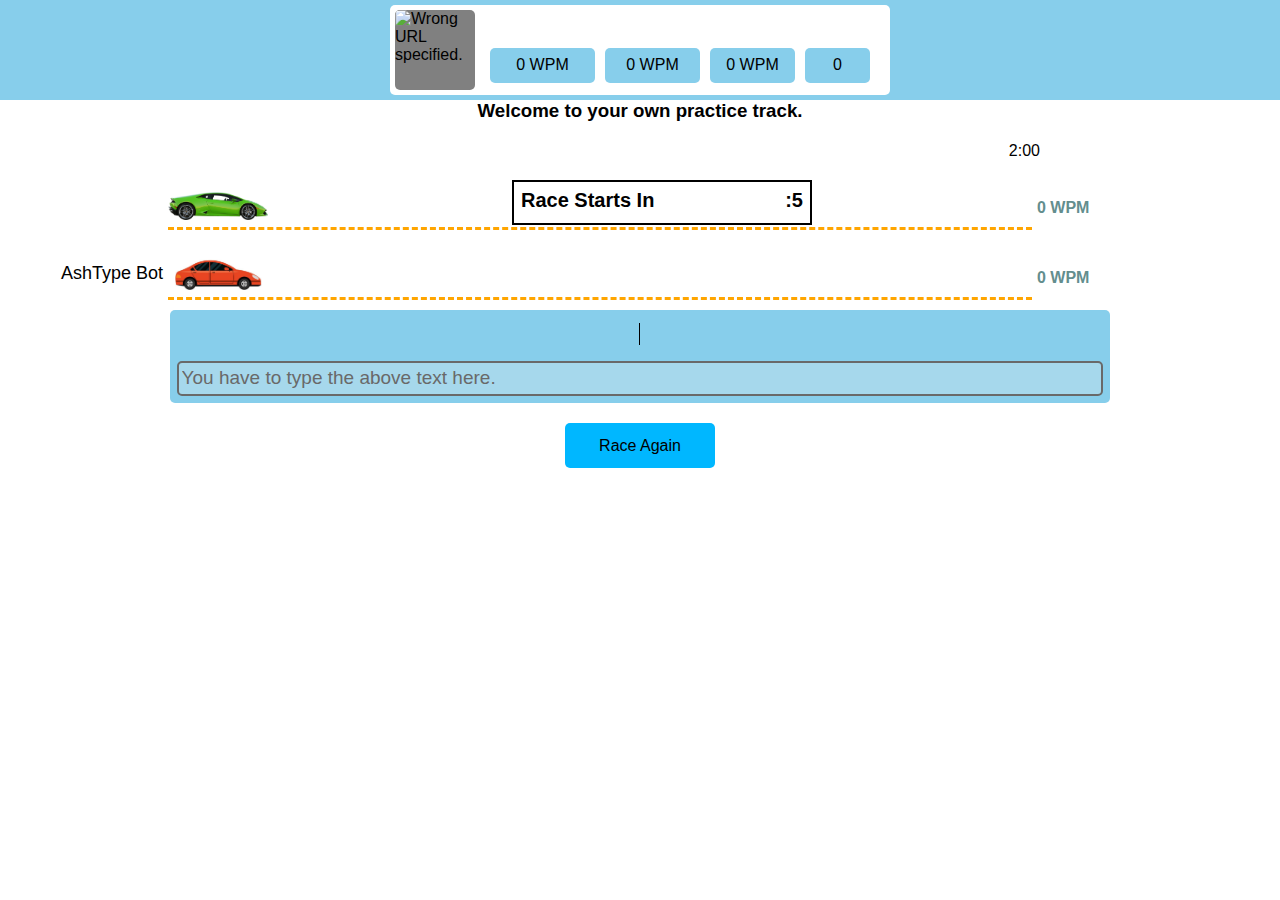
==== AshType/Type.htm @ acf7337d "Add files via upload" ====
<!DOCTYPE html>

<html>
  <head>
    <meta charset="utf-8">
    <meta http-equiv="X-UA-Compatible" content="IE=edge">
    <title>AshType</title>
    <meta name="description" content="Type to Break!">
    <meta name="viewport" content="width=device-width, initial-scale=1">
    <link rel="shortcut icon" href="Pictures/Logo.jpg" type="image/x-icon">
    <link rel="stylesheet" href="Type.css">
  </head>
  <body>
    <div class="statistics">
      <span class = "container">
        <span id="profPic"></span>
        <span class="data">
          <span id="uName"></span>
          <span id="averSpeedA" class="performance" title="Average Speed(All time)">0 WPM</span>
          <span id="averSpeedL" class="performance" title="Average Speed(last 10)">0 WPM</span>
          <span id="bestRace" class="performance" title="All time Best">0 WPM</span>
          <span id="pracRaces" class="performance" title="Number of races">0</span>
        </span>
      </span>
    </div>
    <h1 class = "welcome" id="greeting"></h1>
    <h3 class = "welcome">Welcome to your own practice track.</h3>

    <div class="timeDivContainer">
      <div id="timeDiv">2:00</div>
    </div>
    <div id="startTime">
      Race Starts In<div id="actualStartTime">:5</div>
    </div>
    <div id="raceTrack" class="raceTrack">
      <div id="P1" class="actualTrack">
        <div id="playerContainer" class="playerContainer">
          <div class="PComponents name Pname" id="name"></div>
          <div class="PComponents Pcar" id="Car"></div>
        </div>
      </div>
      <div id="wpmCompleted" class="wpmCompleted">
        <br>
        <div id="completed" class="rank">Completed!</div>
        <div id="wpm" class="wpm">0 WPM</div>
      </div>
    </div>

    <div id="raceTrackBot" class="raceTrack">
      <div id="P1Bot" class="actualTrack">
        <div id="playerContainerBot" class="playerContainer">
          <div class="PComponentsBot nameBot Pname" id="nameBot">AshType Bot</div>
          <div class="PComponentsBot Pcar" id="CarBot"></div>
        </div>
      </div>
      <div id="wpmCompletedBot" class="wpmCompleted">
        <br>
        <div id="completedBot" class="rank">Completed!</div>
        <div id="wpmBot" class="wpm">0 WPM</div>
      </div>
    </div>

    <div class="material" id="textAndInput">
      <div class="justifier">
        <div id="text">
          <pre style="font-family: Arial, serif;white-space: pre-line;font-size: 20px;">
            <span id = "font" unselectable="on"></span><span id="slice"><span id="currentChar" unselectable="on"></span></span><span id="actualText" unselectable="on"></span>
          </pre>
        </div>
        <input type="text" value="You have to type the above text here." autocomplete="true" disabled id="inputBox">
      </div>
    </div>

    <div class="optContainer">
      <a href="Type.htm" id="raceAgain">Race Again</a>
    </div>

    <div id="resultDiv" class="resultsContainer">
      <div class="results">
        <span class="sideLogo">
          <img src="Pictures/Logo.jpg" height="80%" width="80%" alt="Logo">
        </span>
        <div class="actualResults">
          <div class="header">
            You just typed a quote from:-<br>
            <span>AshType Library</span>
          </div>
          <div class="resultChild" id="speed"></div>
          <div class="resultChild" id="accuracy"></div>
          <div class="resultChild" id="time"></div>
          <div class="resultChild" id="notCompleted">* &nbsp;Your score for the current race will not be saved since you haven't finished the race.</div>
        </div>
      </div>
    </div>
    <script src="paragraphs.js" async></script>
    <script src="Type.js" async defer></script>
  </body>
</html>
---- AshType/Type.css ----
*,
*::before,
*::after{
  margin: 0;
  padding: 0;
  box-sizing: border-box;
}
body{
  font-family: 'Segoe UI', Tahoma, Geneva, Verdana, sans-serif;
  font-size: 16px;
}


/* Main Content */


.container{
  background-color: white;
  height: 90px;
  width: 500px;
  border-radius: 5px;
  display: flex;
  flex-flow: row wrap;
}
.data{
  display: flex;
  flex-flow: row wrap;
  width: 82%;
}
#profPic{
  height: 80px;
  width: 80px;
  margin: 5px;
  overflow: hidden;
  background-color: gray;
  background-repeat: no-repeat;
  background-size: contain;
  background-position: center;
  border-radius: 5px;
}
#uName{
  width: 100%;
  height: 30px;
  margin-left: 5px;
  cursor: default;
  font-size: 22.5px;
}
.performance{
  background-color: skyblue;
  height: 35px;
  width: 105px;
  border-radius: 5px;
  display: flex;
  margin-left: 10px;
  cursor: default;
  justify-content: center;
  align-items: center;
}
#averSpeedL{
  width: 95px;
}
#pracRaces{
  width: 65px;
}
#bestRace{
  width: 85px;
}
.statistics{
  height: 100px;
  display: flex;
  justify-content: center;
  align-items: center;
  background-color: skyblue;
}
#greeting{
  font-family: cursive;
  font-size: 40px;
}
.welcome{
  text-align: center;
}
.timeDivContainer{
  display: flex;
  justify-content: center;
}
#timeDiv{
  margin-top: 20px;
  text-align: right;
  width: 62.5%;
}
#startTime{
  height: 45px;
  width: 300px;
  border: 2px solid black;
  background-color: white;
  position: absolute;
  margin-top: 20px;
  margin-left: 40%;
  padding: 7px;
  display: flex;
  justify-content: space-between;
  font-weight: 700;
  font-size: 20px;
}
.raceTrack{
  height: 70px;
  display: flex;
  justify-content: center;
  /* background-color: gray; */
}
.actualTrack{
  height: 70px;
  width: 67.5%;
  max-width: 67.5%;
  border-bottom: 3px dashed orange;
  /* background-color: black; */
}
#Car{
  height: 60px;
  width: 100px;
  background-image: url("Pictures/clientCar.png");
  background-size: contain;
  background-repeat: no-repeat;
  background-position: bottom;
}
.Pcar{
  height: 60px;
  width: 100px;
  background-image: url("Pictures/Car.jpg");
  background-size: contain;
  background-repeat: no-repeat;
  background-position: bottom;
}
.wpmCompleted{
  height: 50px;
  width: 80px;
  margin-top: 5px;
  padding-left: 5px;
  /* background-color: red; */
}
.rank{
  font-size: 14px;
  visibility: hidden;
  font-family: Lato, sans-serif;
}
.wpm{
  font-family: Lato, sans-serif;
  font-weight: 700;
  color: #638e8e;
  font-size: 16px;
}
.playerContainer{
  width: 100px;
  /* background-color: lightgray; */
  display: flex;
  align-items: top;
}
.Pname{
  padding-top: 32.5px;
  padding-right: 5px;
  /* background-color: green; */
  width: 150px;
  cursor: default;
  font-size: 18px;
  font-weight: 500;
  margin-left: -150px;
  text-align: right;
}
.material{
  margin-top: 10px;
  display: flex;
  justify-content: center;
  align-items: center;
}
.justifier{
  width: 73.5%;
  padding: 7.5px;
  border-radius: 5px;
  display: flex;
  justify-content: center;
  flex-flow: row wrap;
  background-color: skyblue;
}
#text{
  font-size: 18px;
  margin: 5px;
}
#font{
  color: rgb(0, 183, 255);
}
#slice{
  text-decoration: underline;
}
#currentChar{
  border-left: 1px solid black;
  text-decoration: inherit;
}
#inputBox{
  width: 100%;
  height: 35px;
  font-size: 19px;
  padding-left: 2.5px;
  border-radius: 5px;
  margin-top: 10px;
  outline: none;
  font-family: Lato, sans-serif;
  font-weight: 500px;
  color: dimgray;
  border: 2px solid dimgray;
  transition: border .4s;
}
#inputBox:focus{
  border: 2px solid black;
}
.optContainer{
  margin-top: 20px;
  display: flex;
  justify-content: center;
  align-items: center;
}
#raceAgain{
  height: 45px;
  width: 150px;
  color: black;
  text-decoration: none;
  display: flex;
  justify-content: center;
  align-items: center;
  border-radius: 5px;
  background-color: rgb(0, 183, 255);
}
#raceAgain:hover{
  background-color:rgb(0, 166, 231)
}
.resultsContainer{
  display: flex;
  justify-content: center;
  display: none;
}
.results{
  margin-top: 20px;
  margin-bottom: 20px;
  overflow: hidden;
  height: 225px;
  width: 73.5%;
  display: flex;
  border-radius: 5px;
  background-color: skyblue;
  border: 2px solid rgb(0, 183, 255)
}
.sideLogo{
  height: 225px;
  width: 22.5%;
  padding-top: 35px; padding-left: 35px;
  border-right: 2px solid rgb(0, 183, 255);
}
.actualResults{
  width: 77.5%;
}
.header{
  height: 60px;
  padding-left: 10px;
  font-size: 16px;
  border-bottom: 2px solid rgb(0, 183, 255);
}
.header span{
  font-size: 25px;
}
/* #speed{
  margin-top: 30px;
} */
.resultChild{
  margin-top: 15px;
  padding-left: 15px;
  font-size: 18px;
}
#notCompleted{
  font-size: 14px;
  display: none;
}

/* Sign Up page */

.signBox{
  height: 280px;
  width: 350px;
  background-color: white;
  border: 2px solid rgb(0, 183, 255);
  position: absolute;
  left: 50%;
  top: 50%;
  transform: translate(-50%, -50%);
}
.signHeader{
  height: 40px;
  font-size: 20px;
  background-color: rgb(0, 183, 255);
  display: flex;
  color: white;
  cursor: default;
  justify-content: center;
  align-items: center;
}
.signForm{
  padding: 35px;
}
.imgTitle{
  margin-bottom: 5px;
}
/* #profImage{
  height: 100px;
  display: none;
} */
/* .imageTaker{
  display: flex;
  height: 30px;
  justify-content: center;
  align-items: center;
  border-radius: 5px;
  background-color: gray;
  border: 1px dashed rgb(53, 53, 53);
} */
.title{
  margin-top: 10px;
}
.formInputs{
  width: 100%;
  height: 30px;
  outline: none;
  border: none;
  border-bottom: 2px solid dimgray;
  transition: border-bottom .4s;
  padding: 5px;
}
.formInputs:focus{
  border-bottom: 2px solid black;
}
#submitBtn{
  box-sizing: content-box;
  float: right;
  font-size: 16px;
  background-color: black;
  outline: none;
  border: none;
  color: white;
  margin-top: 15px;
  padding: 10px;
}
#submitBtn:hover{
  background-color: rgb(36, 36, 36);
}
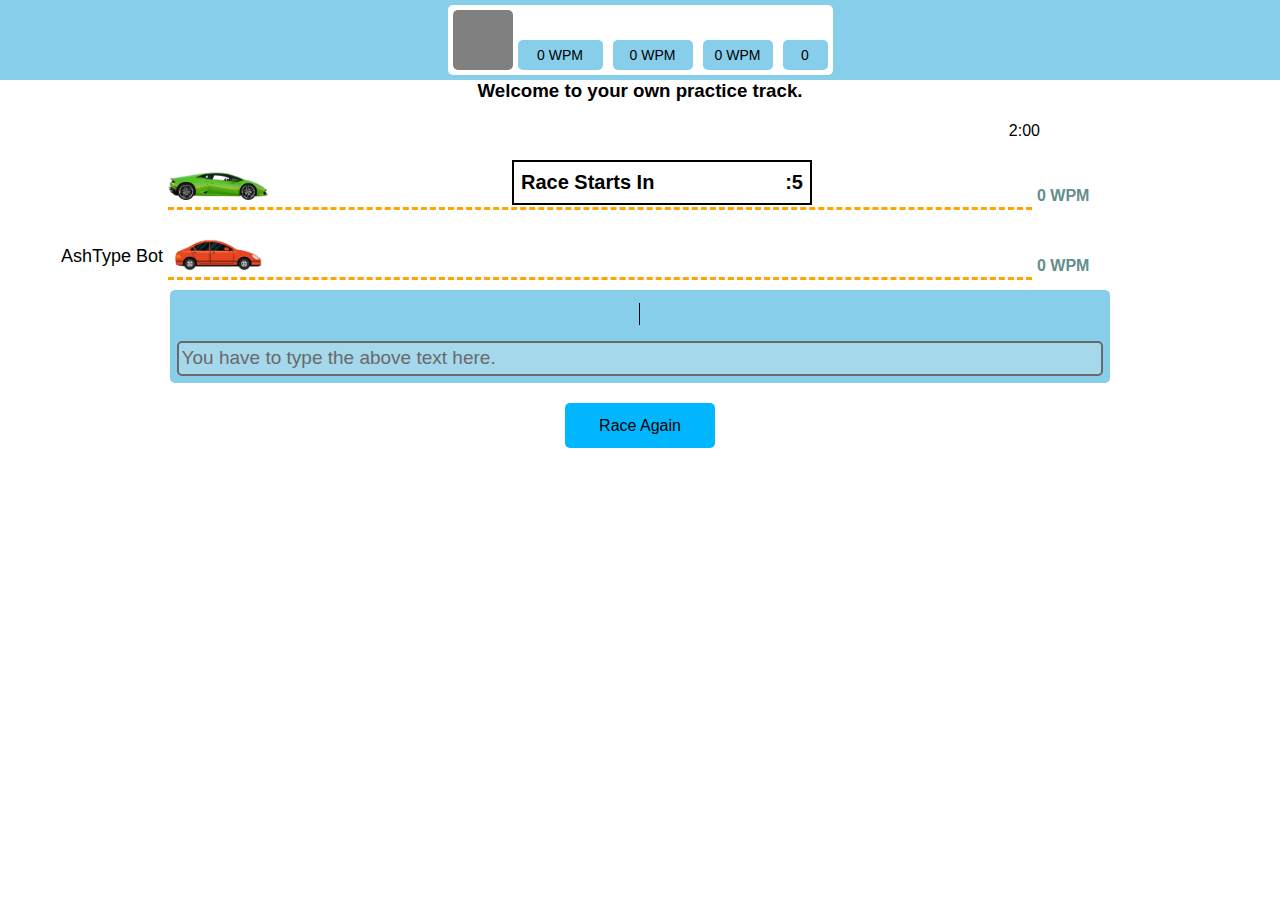
==== commit 9e769171: "Update Type.htm" ====
--- a/AshType/Type.htm
+++ b/AshType/Type.htm
@@ -14,13 +14,15 @@
     <div class="statistics">
       <span class = "container">
         <span id="profPic"></span>
-        <span class="data">
-          <span id="uName"></span>
-          <span id="averSpeedA" class="performance" title="Average Speed(All time)">0 WPM</span>
-          <span id="averSpeedL" class="performance" title="Average Speed(last 10)">0 WPM</span>
-          <span id="bestRace" class="performance" title="All time Best">0 WPM</span>
-          <span id="pracRaces" class="performance" title="Number of races">0</span>
-        </span>
+        <div style="display: flex;flex-flow: column nowrap;">
+          <div id="uName"></div>
+          <span class="data">
+            <span id="averSpeedA" class="performance" title="Average Speed(All time)">0 WPM</span>
+            <span id="averSpeedL" class="performance" title="Average Speed(last 10)">0 WPM</span>
+            <span id="bestRace" class="performance" title="All time Best">0 WPM</span>
+            <span id="pracRaces" class="performance" title="Number of races">0</span>
+          </span>
+        </div>
       </span>
     </div>
     <h1 class = "welcome" id="greeting"></h1>
@@ -76,23 +78,12 @@
     </div>
 
     <div id="resultDiv" class="resultsContainer">
-      <div class="results">
-        <span class="sideLogo">
-          <img src="Pictures/Logo.jpg" height="80%" width="80%" alt="Logo">
-        </span>
-        <div class="actualResults">
-          <div class="header">
-            You just typed a quote from:-<br>
-            <span>AshType Library</span>
-          </div>
-          <div class="resultChild" id="speed"></div>
-          <div class="resultChild" id="accuracy"></div>
-          <div class="resultChild" id="time"></div>
-          <div class="resultChild" id="notCompleted">* &nbsp;Your score for the current race will not be saved since you haven't finished the race.</div>
+      <div class="results"><span class="sideLogo"><img src="Pictures/Logo.jpg" height="80%" width="80%" alt="Logo"></span><div class="actualResults"><div class="header">You just typed a quote from:-<br><span>AshType Library</span>
+          </div><div class="resultChild"></div><div class="resultChild"></div><div class="resultChild"></div><div class="resultChild"></div>
         </div>
       </div>
     </div>
     <script src="paragraphs.js" async></script>
     <script src="Type.js" async defer></script>
   </body>
-</html>+</html>
--- a/AshType/Type.css
+++ b/AshType/Type.css
@@ -1,75 +1,65 @@
-*,
-*::before,
-*::after{
+*{
   margin: 0;
-  padding: 0;
   box-sizing: border-box;
 }
 body{
   font-family: 'Segoe UI', Tahoma, Geneva, Verdana, sans-serif;
-  font-size: 16px;
 }
 
 
 /* Main Content */
 
 
+.container, .data, .performance, .statistics, .timeDivContainer, #startTime, .raceTrack, .playerContainer, .material, .justifier, .optContainer, #raceAgain, .resultsContainer, .results, .signHeader{
+  display: flex;
+  justify-content: center;
+  align-items: center;
+}
 .container{
   background-color: white;
-  height: 90px;
-  width: 500px;
-  border-radius: 5px;
-  display: flex;
+  height: 70px;
+  width: 385px;
+  border-radius: 5px;
   flex-flow: row wrap;
 }
 .data{
-  display: flex;
-  flex-flow: row wrap;
-  width: 82%;
+  flex-flow: row nowrap;
+  width: 100%;
 }
 #profPic{
-  height: 80px;
-  width: 80px;
+  height: 60px;
+  width: 60px;
   margin: 5px;
   overflow: hidden;
   background-color: gray;
-  background-repeat: no-repeat;
-  background-size: contain;
-  background-position: center;
   border-radius: 5px;
 }
 #uName{
-  width: 100%;
   height: 30px;
   margin-left: 5px;
-  cursor: default;
-  font-size: 22.5px;
+  font-size: 20px;
 }
 .performance{
   background-color: skyblue;
-  height: 35px;
-  width: 105px;
-  border-radius: 5px;
-  display: flex;
-  margin-left: 10px;
+  height: 30px;
+  width: 85px;
+  font-size: 14px;
+  border-radius: 5px;
+  margin-right: 10px;
   cursor: default;
-  justify-content: center;
-  align-items: center;
 }
 #averSpeedL{
-  width: 95px;
+  width: 80px;
 }
 #pracRaces{
-  width: 65px;
+  width: 45px;
+  margin-right: 5px;
 }
 #bestRace{
-  width: 85px;
+  width: 70px;
 }
 .statistics{
-  height: 100px;
-  display: flex;
-  justify-content: center;
-  align-items: center;
+  padding: 5px;
   background-color: skyblue;
 }
 #greeting{
@@ -80,7 +70,6 @@
   text-align: center;
 }
 .timeDivContainer{
-  display: flex;
   justify-content: center;
 }
 #timeDiv{
@@ -97,23 +86,19 @@
   margin-top: 20px;
   margin-left: 40%;
   padding: 7px;
-  display: flex;
   justify-content: space-between;
   font-weight: 700;
   font-size: 20px;
 }
 .raceTrack{
   height: 70px;
-  display: flex;
-  justify-content: center;
-  /* background-color: gray; */
+  justify-content: center;
 }
 .actualTrack{
   height: 70px;
   width: 67.5%;
   max-width: 67.5%;
   border-bottom: 3px dashed orange;
-  /* background-color: black; */
 }
 #Car{
   height: 60px;
@@ -136,7 +121,6 @@
   width: 80px;
   margin-top: 5px;
   padding-left: 5px;
-  /* background-color: red; */
 }
 .rank{
   font-size: 14px;
@@ -151,14 +135,11 @@
 }
 .playerContainer{
   width: 100px;
-  /* background-color: lightgray; */
-  display: flex;
   align-items: top;
 }
 .Pname{
   padding-top: 32.5px;
   padding-right: 5px;
-  /* background-color: green; */
   width: 150px;
   cursor: default;
   font-size: 18px;
@@ -168,15 +149,11 @@
 }
 .material{
   margin-top: 10px;
-  display: flex;
-  justify-content: center;
-  align-items: center;
 }
 .justifier{
   width: 73.5%;
   padding: 7.5px;
   border-radius: 5px;
-  display: flex;
   justify-content: center;
   flex-flow: row wrap;
   background-color: skyblue;
@@ -192,6 +169,7 @@
   text-decoration: underline;
 }
 #currentChar{
+  box-sizing: border-box;
   border-left: 1px solid black;
   text-decoration: inherit;
 }
@@ -214,18 +192,12 @@
 }
 .optContainer{
   margin-top: 20px;
-  display: flex;
-  justify-content: center;
-  align-items: center;
 }
 #raceAgain{
   height: 45px;
   width: 150px;
   color: black;
   text-decoration: none;
-  display: flex;
-  justify-content: center;
-  align-items: center;
   border-radius: 5px;
   background-color: rgb(0, 183, 255);
 }
@@ -233,7 +205,6 @@
   background-color:rgb(0, 166, 231)
 }
 .resultsContainer{
-  display: flex;
   justify-content: center;
   display: none;
 }
@@ -243,7 +214,6 @@
   overflow: hidden;
   height: 225px;
   width: 73.5%;
-  display: flex;
   border-radius: 5px;
   background-color: skyblue;
   border: 2px solid rgb(0, 183, 255)
@@ -266,17 +236,13 @@
 .header span{
   font-size: 25px;
 }
-/* #speed{
-  margin-top: 30px;
-} */
 .resultChild{
   margin-top: 15px;
   padding-left: 15px;
   font-size: 18px;
 }
-#notCompleted{
+.resultChild:nth-child(5){
   font-size: 14px;
-  display: none;
 }
 
 /* Sign Up page */
@@ -295,11 +261,8 @@
   height: 40px;
   font-size: 20px;
   background-color: rgb(0, 183, 255);
-  display: flex;
   color: white;
   cursor: default;
-  justify-content: center;
-  align-items: center;
 }
 .signForm{
   padding: 35px;
@@ -307,19 +270,6 @@
 .imgTitle{
   margin-bottom: 5px;
 }
-/* #profImage{
-  height: 100px;
-  display: none;
-} */
-/* .imageTaker{
-  display: flex;
-  height: 30px;
-  justify-content: center;
-  align-items: center;
-  border-radius: 5px;
-  background-color: gray;
-  border: 1px dashed rgb(53, 53, 53);
-} */
 .title{
   margin-top: 10px;
 }
@@ -348,4 +298,4 @@
 }
 #submitBtn:hover{
   background-color: rgb(36, 36, 36);
-}+}
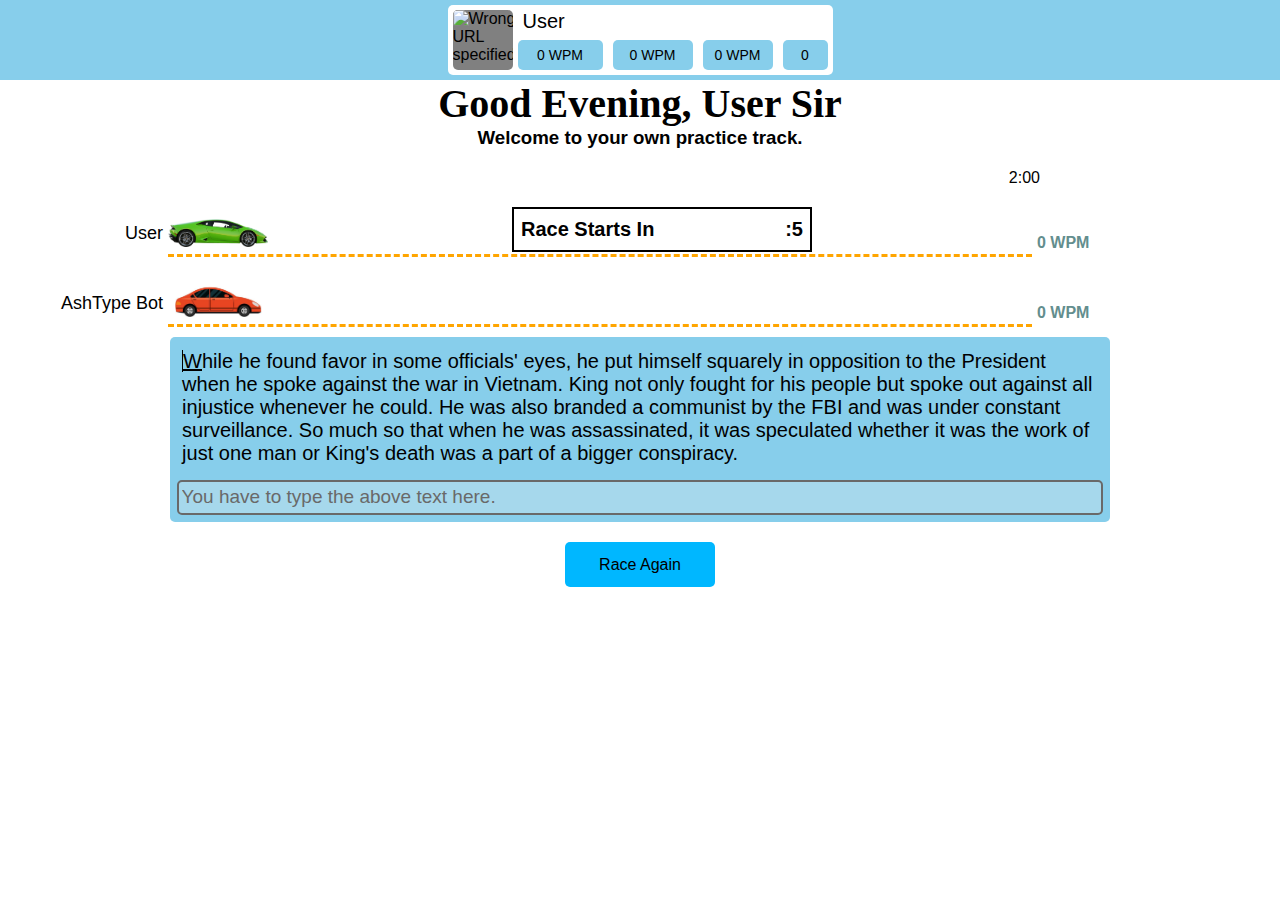
==== commit ef04880e: "Add files via upload" ====
--- a/AshType/Type.htm
+++ b/AshType/Type.htm
@@ -86,4 +86,4 @@
     <script src="paragraphs.js" async></script>
     <script src="Type.js" async defer></script>
   </body>
-</html>
+</html>--- a/AshType/Type.css
+++ b/AshType/Type.css
@@ -298,4 +298,4 @@
 }
 #submitBtn:hover{
   background-color: rgb(36, 36, 36);
-}
+}